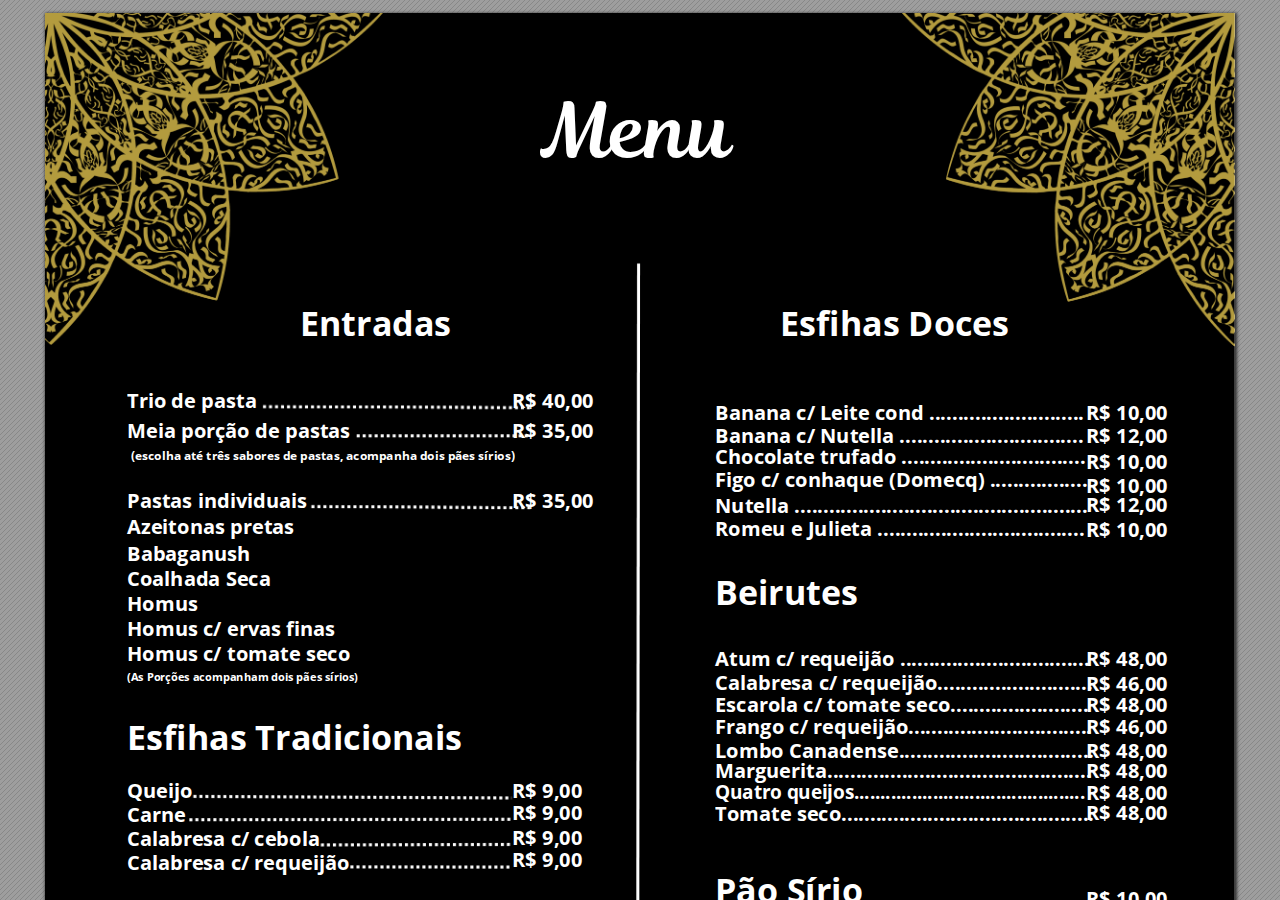
==== Cardápio.html @ 2eede96a "Add files via upload" ====
<!DOCTYPE html>
<!-- Created by pdf2htmlEX (https://github.com/pdf2htmlEX/pdf2htmlEX) -->
<html xmlns="http://www.w3.org/1999/xhtml">
<head>
<meta charset="utf-8"/>
<meta name="generator" content="pdf2htmlEX"/>
<meta http-equiv="X-UA-Compatible" content="IE=edge,chrome=1"/>
<style type="text/css">
/*! 
 * Base CSS for pdf2htmlEX
 * Copyright 2012,2013 Lu Wang <coolwanglu@gmail.com> 
 * https://github.com/pdf2htmlEX/pdf2htmlEX/blob/master/share/LICENSE
 */#sidebar{position:absolute;top:0;left:0;bottom:0;width:250px;padding:0;margin:0;overflow:auto}#page-container{position:absolute;top:0;left:0;margin:0;padding:0;border:0}@media screen{#sidebar.opened+#page-container{left:250px}#page-container{bottom:0;right:0;overflow:auto}.loading-indicator{display:none}.loading-indicator.active{display:block;position:absolute;width:64px;height:64px;top:50%;left:50%;margin-top:-32px;margin-left:-32px}.loading-indicator img{position:absolute;top:0;left:0;bottom:0;right:0}}@media print{@page{margin:0}html{margin:0}body{margin:0;-webkit-print-color-adjust:exact}#sidebar{display:none}#page-container{width:auto;height:auto;overflow:visible;background-color:transparent}.d{display:none}}.pf{position:relative;background-color:white;overflow:hidden;margin:0;border:0}.pc{position:absolute;border:0;padding:0;margin:0;top:0;left:0;width:100%;height:100%;overflow:hidden;display:block;transform-origin:0 0;-ms-transform-origin:0 0;-webkit-transform-origin:0 0}.pc.opened{display:block}.bf{position:absolute;border:0;margin:0;top:0;bottom:0;width:100%;height:100%;-ms-user-select:none;-moz-user-select:none;-webkit-user-select:none;user-select:none}.bi{position:absolute;border:0;margin:0;-ms-user-select:none;-moz-user-select:none;-webkit-user-select:none;user-select:none}@media print{.pf{margin:0;box-shadow:none;page-break-after:always;page-break-inside:avoid}@-moz-document url-prefix(){.pf{overflow:visible;border:1px solid #fff}.pc{overflow:visible}}}.c{position:absolute;border:0;padding:0;margin:0;overflow:hidden;display:block}.t{position:absolute;white-space:pre;font-size:1px;transform-origin:0 100%;-ms-transform-origin:0 100%;-webkit-transform-origin:0 100%;unicode-bidi:bidi-override;-moz-font-feature-settings:"liga" 0}.t:after{content:''}.t:before{content:'';display:inline-block}.t span{position:relative;unicode-bidi:bidi-override}._{display:inline-block;color:transparent;z-index:-1}::selection{background:rgba(127,255,255,0.4)}::-moz-selection{background:rgba(127,255,255,0.4)}.pi{display:none}.d{position:absolute;transform-origin:0 100%;-ms-transform-origin:0 100%;-webkit-transform-origin:0 100%}.it{border:0;background-color:rgba(255,255,255,0.0)}.ir:hover{cursor:pointer}</style>
<style type="text/css">
/*! 
 * Fancy styles for pdf2htmlEX
 * Copyright 2012,2013 Lu Wang <coolwanglu@gmail.com> 
 * https://github.com/pdf2htmlEX/pdf2htmlEX/blob/master/share/LICENSE
 */@keyframes fadein{from{opacity:0}to{opacity:1}}@-webkit-keyframes fadein{from{opacity:0}to{opacity:1}}@keyframes swing{0{transform:rotate(0)}10%{transform:rotate(0)}90%{transform:rotate(720deg)}100%{transform:rotate(720deg)}}@-webkit-keyframes swing{0{-webkit-transform:rotate(0)}10%{-webkit-transform:rotate(0)}90%{-webkit-transform:rotate(720deg)}100%{-webkit-transform:rotate(720deg)}}@media screen{#sidebar{background-color:#2f3236;background-image:url("[data-uri]")}#outline{font-family:Georgia,Times,"Times New Roman",serif;font-size:13px;margin:2em 1em}#outline ul{padding:0}#outline li{list-style-type:none;margin:1em 0}#outline li>ul{margin-left:1em}#outline a,#outline a:visited,#outline a:hover,#outline a:active{line-height:1.2;color:#e8e8e8;text-overflow:ellipsis;white-space:nowrap;text-decoration:none;display:block;overflow:hidden;outline:0}#outline a:hover{color:#0cf}#page-container{background-color:#9e9e9e;background-image:url("[data-uri]");-webkit-transition:left 500ms;transition:left 500ms}.pf{margin:13px auto;box-shadow:1px 1px 3px 1px #333;border-collapse:separate}.pc.opened{-webkit-animation:fadein 100ms;animation:fadein 100ms}.loading-indicator.active{-webkit-animation:swing 1.5s ease-in-out .01s infinite alternate none;animation:swing 1.5s ease-in-out .01s infinite alternate none}.checked{background:no-repeat url([data-uri])}}</style>
<style type="text/css">
.ff0{font-family:sans-serif;visibility:hidden;}
@font-face{font-family:ff1;src:url('[data-uri]')format("woff");}.ff1{font-family:ff1;line-height:0.750000;font-style:normal;font-weight:normal;visibility:visible;}
@font-face{font-family:ff2;src:url('[data-uri]')format("woff");}.ff2{font-family:ff2;line-height:1.006348;font-style:normal;font-weight:normal;visibility:visible;}
@font-face{font-family:ff3;src:url('[data-uri]')format("woff");}.ff3{font-family:ff3;line-height:0.713867;font-style:normal;font-weight:normal;visibility:visible;}
@font-face{font-family:ff4;src:url('[data-uri]')format("woff");}.ff4{font-family:ff4;line-height:0.830000;font-style:normal;font-weight:normal;visibility:visible;}
@font-face{font-family:ff5;src:url('[data-uri]')format("woff");}.ff5{font-family:ff5;line-height:1.171387;font-style:normal;font-weight:normal;visibility:visible;}
.m0{transform:matrix(0.250000,0.000000,0.000000,0.250000,0,0);-ms-transform:matrix(0.250000,0.000000,0.000000,0.250000,0,0);-webkit-transform:matrix(0.250000,0.000000,0.000000,0.250000,0,0);}
.v0{vertical-align:0.000000px;}
.ls0{letter-spacing:0.000000px;}
.sc_{text-shadow:none;}
.sc0{text-shadow:-0.015em 0 transparent,0 0.015em transparent,0.015em 0 transparent,0 -0.015em  transparent;}
@media screen and (-webkit-min-device-pixel-ratio:0){
.sc_{-webkit-text-stroke:0px transparent;}
.sc0{-webkit-text-stroke:0.015em transparent;text-shadow:none;}
}
.ws0{word-spacing:0.000000px;}
.fc2{color:transparent;}
.fc1{color:rgb(0,0,0);}
.fc0{color:rgb(255,255,255);}
.fs3{font-size:43.979998px;}
.fs4{font-size:47.999998px;}
.fs5{font-size:74.889553px;}
.fs2{font-size:79.979997px;}
.fs6{font-size:124.507520px;}
.fs7{font-size:124.529989px;}
.fs1{font-size:135.990000px;}
.fs8{font-size:143.999994px;}
.fs0{font-size:303.989993px;}
.y0{bottom:-0.240000px;}
.y1{bottom:0.000015px;}
.y71{bottom:27.149882px;}
.y27{bottom:227.247183px;}
.y62{bottom:227.497719px;}
.y26{bottom:250.407302px;}
.y61{bottom:250.997678px;}
.y25{bottom:273.567301px;}
.y60{bottom:274.247677px;}
.y24{bottom:296.727420px;}
.y5f{bottom:297.747636px;}
.y23{bottom:319.887635px;}
.y5e{bottom:320.277419px;}
.y32{bottom:327.545146px;}
.y6e{bottom:337.552594px;}
.y22{bottom:343.047754px;}
.y5d{bottom:344.497594px;}
.y31{bottom:356.795145px;}
.y21{bottom:366.207753px;}
.y5c{bottom:367.494945px;}
.y46{bottom:386.895104px;}
.y20{bottom:389.367872px;}
.y5b{bottom:389.757752px;}
.y6d{bottom:402.888031px;}
.y45{bottom:403.744903px;}
.y5a{bottom:410.494903px;}
.y1f{bottom:412.527991px;}
.y6f{bottom:432.483150px;}
.y1e{bottom:435.688110px;}
.y59{bottom:436.494942px;}
.y6c{bottom:448.244861px;}
.y76{bottom:448.423284px;}
.y36{bottom:449.744861px;}
.y85{bottom:453.393958px;}
.y1d{bottom:458.848229px;}
.y58{bottom:460.755677px;}
.y6b{bottom:473.244820px;}
.y35{bottom:474.744820px;}
.y1c{bottom:479.498188px;}
.y57{bottom:480.781612px;}
.y8c{bottom:494.379418px;}
.y86{bottom:498.649556px;}
.y34{bottom:501.244899px;}
.y42{bottom:503.448147px;}
.y56{bottom:503.498187px;}
.y33{bottom:527.744858px;}
.y17{bottom:528.148106px;}
.y55{bottom:528.281474px;}
.y7a{bottom:539.902130px;}
.y87{bottom:543.905250px;}
.y1b{bottom:549.588025px;}
.y6a{bottom:550.268305px;}
.y30{bottom:551.244697px;}
.y54{bottom:551.781433px;}
.y1a{bottom:572.748144px;}
.y53{bottom:573.768384px;}
.y78{bottom:587.422542px;}
.y84{bottom:590.691664px;}
.y52{bottom:595.518383px;}
.y19{bottom:595.908263px;}
.y2f{bottom:599.118383px;}
.y51{bottom:619.018342px;}
.y18{bottom:619.068262px;}
.y8d{bottom:633.378556px;}
.y83{bottom:635.947238px;}
.y50{bottom:638.968341px;}
.y11{bottom:640.758261px;}
.yf{bottom:663.918380px;}
.y4f{bottom:663.968300px;}
.y41{bottom:671.498060px;}
.y79{bottom:679.334738px;}
.y82{bottom:681.202884px;}
.y15{bottom:687.078427px;}
.y4e{bottom:687.468259px;}
.y40{bottom:697.998019px;}
.y10{bottom:710.228466px;}
.y4d{bottom:710.628378px;}
.y3f{bottom:724.497978px;}
.y77{bottom:725.290920px;}
.y81{bottom:726.458530px;}
.y3e{bottom:747.997985px;}
.ye{bottom:760.347928px;}
.y8a{bottom:771.247054px;}
.y8e{bottom:771.714105px;}
.y69{bottom:790.298511px;}
.y3d{bottom:793.898511px;}
.y8f{bottom:816.969751px;}
.y7b{bottom:817.203236px;}
.y43{bottom:826.982846px;}
.y4c{bottom:829.948021px;}
.yd{bottom:850.482733px;}
.y4b{bottom:851.779429px;}
.yb{bottom:874.607724px;}
.y48{bottom:875.075940px;}
.y4a{bottom:876.779387px;}
.y89{bottom:886.836755px;}
.y68{bottom:896.746307px;}
.y2e{bottom:897.223665px;}
.yc{bottom:898.732763px;}
.y49{bottom:898.982771px;}
.y2d{bottom:918.825898px;}
.y47{bottom:938.926593px;}
.y37{bottom:947.082681px;}
.y92{bottom:954.805393px;}
.y93{bottom:960.103448px;}
.y2c{bottom:962.426504px;}
.y2b{bottom:984.477847px;}
.y67{bottom:1005.857766px;}
.y2a{bottom:1006.477878px;}
.y90{bottom:1009.025519px;}
.y91{bottom:1014.473814px;}
.ya{bottom:1015.627974px;}
.y29{bottom:1030.857677px;}
.y12{bottom:1035.977837px;}
.y13{bottom:1060.977796px;}
.y80{bottom:1063.245596px;}
.y8b{bottom:1068.844107px;}
.y6{bottom:1085.977755px;}
.y28{bottom:1091.319675px;}
.y8{bottom:1110.977762px;}
.y7f{bottom:1117.465674px;}
.y75{bottom:1123.214425px;}
.y7{bottom:1135.977673px;}
.y66{bottom:1159.477680px;}
.y44{bottom:1160.683872px;}
.y14{bottom:1162.300056px;}
.y7e{bottom:1171.685776px;}
.y72{bottom:1178.018237px;}
.y3b{bottom:1183.538087px;}
.y65{bottom:1184.183807px;}
.y9{bottom:1188.800014px;}
.y64{bottom:1203.600310px;}
.y3c{bottom:1209.288022px;}
.y7d{bottom:1225.905878px;}
.y63{bottom:1227.100293px;}
.y3a{bottom:1232.788005px;}
.y74{bottom:1232.938899px;}
.y16{bottom:1237.150268px;}
.y39{bottom:1253.200289px;}
.y5{bottom:1258.950298px;}
.y38{bottom:1276.700248px;}
.y7c{bottom:1280.125994px;}
.y73{bottom:1287.859513px;}
.y4{bottom:1288.450230px;}
.y88{bottom:1357.493058px;}
.y3{bottom:1361.069386px;}
.y70{bottom:1511.669952px;}
.y2{bottom:1538.819818px;}
.h6{height:33.693660px;}
.h7{height:36.773436px;}
.h8{height:57.373881px;}
.h5{height:61.273738px;}
.h4{height:104.183745px;}
.h9{height:106.799996px;}
.hb{height:115.935469px;}
.hc{height:115.956391px;}
.hd{height:134.085932px;}
.h3{height:227.992495px;}
.ha{height:252.311694px;}
.h2{height:1683.749930px;}
.h0{height:1683.749945px;}
.h1{height:1684.080000px;}
.w3{width:273.119989px;}
.w2{width:1190.249950px;}
.w0{width:1190.250000px;}
.w1{width:1190.400000px;}
.x0{left:0.000000px;}
.xa{left:2.311553px;}
.x3{left:82.179577px;}
.x5{left:86.117077px;}
.xc{left:239.730619px;}
.xb{left:242.730619px;}
.x2{left:254.941571px;}
.x9{left:454.799981px;}
.x7{left:466.689581px;}
.x1{left:497.733387px;}
.x6{left:670.011236px;}
.x4{left:734.930129px;}
.xd{left:771.001960px;}
.xf{left:788.580903px;}
.xe{left:791.580903px;}
.x8{left:1040.952605px;}
@media print{
.v0{vertical-align:0.000000pt;}
.ls0{letter-spacing:0.000000pt;}
.ws0{word-spacing:0.000000pt;}
.fs3{font-size:58.639997pt;}
.fs4{font-size:63.999997pt;}
.fs5{font-size:99.852737pt;}
.fs2{font-size:106.639996pt;}
.fs6{font-size:166.010027pt;}
.fs7{font-size:166.039985pt;}
.fs1{font-size:181.320000pt;}
.fs8{font-size:191.999992pt;}
.fs0{font-size:405.319991pt;}
.y0{bottom:-0.320000pt;}
.y1{bottom:0.000020pt;}
.y71{bottom:36.199842pt;}
.y27{bottom:302.996243pt;}
.y62{bottom:303.330291pt;}
.y26{bottom:333.876402pt;}
.y61{bottom:334.663570pt;}
.y25{bottom:364.756401pt;}
.y60{bottom:365.663569pt;}
.y24{bottom:395.636560pt;}
.y5f{bottom:396.996847pt;}
.y23{bottom:426.516846pt;}
.y5e{bottom:427.036558pt;}
.y32{bottom:436.726862pt;}
.y6e{bottom:450.070125pt;}
.y22{bottom:457.397005pt;}
.y5d{bottom:459.330125pt;}
.y31{bottom:475.726860pt;}
.y21{bottom:488.277004pt;}
.y5c{bottom:489.993260pt;}
.y46{bottom:515.860139pt;}
.y20{bottom:519.157162pt;}
.y5b{bottom:519.677002pt;}
.y6d{bottom:537.184042pt;}
.y45{bottom:538.326538pt;}
.y5a{bottom:547.326537pt;}
.y1f{bottom:550.037321pt;}
.y6f{bottom:576.644200pt;}
.y1e{bottom:580.917480pt;}
.y59{bottom:581.993256pt;}
.y6c{bottom:597.659815pt;}
.y76{bottom:597.897712pt;}
.y36{bottom:599.659815pt;}
.y85{bottom:604.525277pt;}
.y1d{bottom:611.797639pt;}
.y58{bottom:614.340902pt;}
.y6b{bottom:630.993094pt;}
.y35{bottom:632.993094pt;}
.y1c{bottom:639.330917pt;}
.y57{bottom:641.042149pt;}
.y8c{bottom:659.172557pt;}
.y86{bottom:664.866075pt;}
.y34{bottom:668.326532pt;}
.y42{bottom:671.264196pt;}
.y56{bottom:671.330916pt;}
.y33{bottom:703.659811pt;}
.y17{bottom:704.197475pt;}
.y55{bottom:704.375299pt;}
.y7a{bottom:719.869506pt;}
.y87{bottom:725.207000pt;}
.y1b{bottom:732.784033pt;}
.y6a{bottom:733.691073pt;}
.y30{bottom:734.992929pt;}
.y54{bottom:735.708577pt;}
.y1a{bottom:763.664192pt;}
.y53{bottom:765.024512pt;}
.y78{bottom:783.230056pt;}
.y84{bottom:787.588886pt;}
.y52{bottom:794.024511pt;}
.y19{bottom:794.544351pt;}
.y2f{bottom:798.824511pt;}
.y51{bottom:825.357790pt;}
.y18{bottom:825.424350pt;}
.y8d{bottom:844.504741pt;}
.y83{bottom:847.929651pt;}
.y50{bottom:851.957789pt;}
.y11{bottom:854.344348pt;}
.yf{bottom:885.224507pt;}
.y4f{bottom:885.291067pt;}
.y41{bottom:895.330747pt;}
.y79{bottom:905.779651pt;}
.y82{bottom:908.270512pt;}
.y15{bottom:916.104570pt;}
.y4e{bottom:916.624346pt;}
.y40{bottom:930.664025pt;}
.y10{bottom:946.971289pt;}
.y4d{bottom:947.504505pt;}
.y3f{bottom:965.997304pt;}
.y77{bottom:967.054560pt;}
.y81{bottom:968.611374pt;}
.y3e{bottom:997.330646pt;}
.ye{bottom:1013.797238pt;}
.y8a{bottom:1028.329406pt;}
.y8e{bottom:1028.952139pt;}
.y69{bottom:1053.731348pt;}
.y3d{bottom:1058.531348pt;}
.y8f{bottom:1089.293001pt;}
.y7b{bottom:1089.604315pt;}
.y43{bottom:1102.643794pt;}
.y4c{bottom:1106.597362pt;}
.yd{bottom:1133.976977pt;}
.y4b{bottom:1135.705905pt;}
.yb{bottom:1166.143631pt;}
.y48{bottom:1166.767919pt;}
.y4a{bottom:1169.039183pt;}
.y89{bottom:1182.449007pt;}
.y68{bottom:1195.661742pt;}
.y2e{bottom:1196.298220pt;}
.yc{bottom:1198.310350pt;}
.y49{bottom:1198.643694pt;}
.y2d{bottom:1225.101197pt;}
.y47{bottom:1251.902124pt;}
.y37{bottom:1262.776907pt;}
.y92{bottom:1273.073857pt;}
.y93{bottom:1280.137931pt;}
.y2c{bottom:1283.235339pt;}
.y2b{bottom:1312.637129pt;}
.y67{bottom:1341.143688pt;}
.y2a{bottom:1341.970504pt;}
.y90{bottom:1345.367358pt;}
.y91{bottom:1352.631752pt;}
.ya{bottom:1354.170632pt;}
.y29{bottom:1374.476903pt;}
.y12{bottom:1381.303782pt;}
.y13{bottom:1414.637061pt;}
.y80{bottom:1417.660795pt;}
.y8b{bottom:1425.125477pt;}
.y6{bottom:1447.970340pt;}
.y28{bottom:1455.092899pt;}
.y8{bottom:1481.303682pt;}
.y7f{bottom:1489.954232pt;}
.y75{bottom:1497.619234pt;}
.y7{bottom:1514.636897pt;}
.y66{bottom:1545.970240pt;}
.y44{bottom:1547.578496pt;}
.y14{bottom:1549.733407pt;}
.y7e{bottom:1562.247701pt;}
.y72{bottom:1570.690983pt;}
.y3b{bottom:1578.050782pt;}
.y65{bottom:1578.911742pt;}
.y9{bottom:1585.066686pt;}
.y64{bottom:1604.800413pt;}
.y3c{bottom:1612.384029pt;}
.y7d{bottom:1634.541170pt;}
.y63{bottom:1636.133724pt;}
.y3a{bottom:1643.717340pt;}
.y74{bottom:1643.918532pt;}
.y16{bottom:1649.533691pt;}
.y39{bottom:1670.933719pt;}
.y5{bottom:1678.600397pt;}
.y38{bottom:1702.266998pt;}
.y7c{bottom:1706.834658pt;}
.y73{bottom:1717.146017pt;}
.y4{bottom:1717.933640pt;}
.y88{bottom:1809.990744pt;}
.y3{bottom:1814.759182pt;}
.y70{bottom:2015.559936pt;}
.y2{bottom:2051.759758pt;}
.h6{height:44.924880pt;}
.h7{height:49.031248pt;}
.h8{height:76.498508pt;}
.h5{height:81.698317pt;}
.h4{height:138.911660pt;}
.h9{height:142.399994pt;}
.hb{height:154.580625pt;}
.hc{height:154.608521pt;}
.hd{height:178.781243pt;}
.h3{height:303.989993pt;}
.ha{height:336.415593pt;}
.h2{height:2244.999906pt;}
.h0{height:2244.999927pt;}
.h1{height:2245.440000pt;}
.w3{width:364.159985pt;}
.w2{width:1586.999934pt;}
.w0{width:1587.000000pt;}
.w1{width:1587.200000pt;}
.x0{left:0.000000pt;}
.xa{left:3.082070pt;}
.x3{left:109.572770pt;}
.x5{left:114.822770pt;}
.xc{left:319.640825pt;}
.xb{left:323.640825pt;}
.x2{left:339.922095pt;}
.x9{left:606.399975pt;}
.x7{left:622.252774pt;}
.x1{left:663.644516pt;}
.x6{left:893.348315pt;}
.x4{left:979.906839pt;}
.xd{left:1028.002613pt;}
.xf{left:1051.441204pt;}
.xe{left:1055.441204pt;}
.x8{left:1387.936806pt;}
}
</style>
<script>
/*
 Copyright 2012 Mozilla Foundation 
 Copyright 2013 Lu Wang <coolwanglu@gmail.com>
 Apachine License Version 2.0 
*/
(function(){function b(a,b,e,f){var c=(a.className||"").split(/\s+/g);""===c[0]&&c.shift();var d=c.indexOf(b);0>d&&e&&c.push(b);0<=d&&f&&c.splice(d,1);a.className=c.join(" ");return 0<=d}if(!("classList"in document.createElement("div"))){var e={add:function(a){b(this.element,a,!0,!1)},contains:function(a){return b(this.element,a,!1,!1)},remove:function(a){b(this.element,a,!1,!0)},toggle:function(a){b(this.element,a,!0,!0)}};Object.defineProperty(HTMLElement.prototype,"classList",{get:function(){if(this._classList)return this._classList;
var a=Object.create(e,{element:{value:this,writable:!1,enumerable:!0}});Object.defineProperty(this,"_classList",{value:a,writable:!1,enumerable:!1});return a},enumerable:!0})}})();
</script>
<script>
(function(){/*
 pdf2htmlEX.js: Core UI functions for pdf2htmlEX 
 Copyright 2012,2013 Lu Wang <coolwanglu@gmail.com> and other contributors 
 https://github.com/pdf2htmlEX/pdf2htmlEX/blob/master/share/LICENSE 
*/
var pdf2htmlEX=window.pdf2htmlEX=window.pdf2htmlEX||{},CSS_CLASS_NAMES={page_frame:"pf",page_content_box:"pc",page_data:"pi",background_image:"bi",link:"l",input_radio:"ir",__dummy__:"no comma"},DEFAULT_CONFIG={container_id:"page-container",sidebar_id:"sidebar",outline_id:"outline",loading_indicator_cls:"loading-indicator",preload_pages:3,render_timeout:100,scale_step:0.9,key_handler:!0,hashchange_handler:!0,view_history_handler:!0,__dummy__:"no comma"},EPS=1E-6;
function invert(a){var b=a[0]*a[3]-a[1]*a[2];return[a[3]/b,-a[1]/b,-a[2]/b,a[0]/b,(a[2]*a[5]-a[3]*a[4])/b,(a[1]*a[4]-a[0]*a[5])/b]}function transform(a,b){return[a[0]*b[0]+a[2]*b[1]+a[4],a[1]*b[0]+a[3]*b[1]+a[5]]}function get_page_number(a){return parseInt(a.getAttribute("data-page-no"),16)}function disable_dragstart(a){for(var b=0,c=a.length;b<c;++b)a[b].addEventListener("dragstart",function(){return!1},!1)}
function clone_and_extend_objs(a){for(var b={},c=0,e=arguments.length;c<e;++c){var h=arguments[c],d;for(d in h)h.hasOwnProperty(d)&&(b[d]=h[d])}return b}
function Page(a){if(a){this.shown=this.loaded=!1;this.page=a;this.num=get_page_number(a);this.original_height=a.clientHeight;this.original_width=a.clientWidth;var b=a.getElementsByClassName(CSS_CLASS_NAMES.page_content_box)[0];b&&(this.content_box=b,this.original_scale=this.cur_scale=this.original_height/b.clientHeight,this.page_data=JSON.parse(a.getElementsByClassName(CSS_CLASS_NAMES.page_data)[0].getAttribute("data-data")),this.ctm=this.page_data.ctm,this.ictm=invert(this.ctm),this.loaded=!0)}}
Page.prototype={hide:function(){this.loaded&&this.shown&&(this.content_box.classList.remove("opened"),this.shown=!1)},show:function(){this.loaded&&!this.shown&&(this.content_box.classList.add("opened"),this.shown=!0)},rescale:function(a){this.cur_scale=0===a?this.original_scale:a;this.loaded&&(a=this.content_box.style,a.msTransform=a.webkitTransform=a.transform="scale("+this.cur_scale.toFixed(3)+")");a=this.page.style;a.height=this.original_height*this.cur_scale+"px";a.width=this.original_width*this.cur_scale+
"px"},view_position:function(){var a=this.page,b=a.parentNode;return[b.scrollLeft-a.offsetLeft-a.clientLeft,b.scrollTop-a.offsetTop-a.clientTop]},height:function(){return this.page.clientHeight},width:function(){return this.page.clientWidth}};function Viewer(a){this.config=clone_and_extend_objs(DEFAULT_CONFIG,0<arguments.length?a:{});this.pages_loading=[];this.init_before_loading_content();var b=this;document.addEventListener("DOMContentLoaded",function(){b.init_after_loading_content()},!1)}
Viewer.prototype={scale:1,cur_page_idx:0,first_page_idx:0,init_before_loading_content:function(){this.pre_hide_pages()},initialize_radio_button:function(){for(var a=document.getElementsByClassName(CSS_CLASS_NAMES.input_radio),b=0;b<a.length;b++)a[b].addEventListener("click",function(){this.classList.toggle("checked")})},init_after_loading_content:function(){this.sidebar=document.getElementById(this.config.sidebar_id);this.outline=document.getElementById(this.config.outline_id);this.container=document.getElementById(this.config.container_id);
this.loading_indicator=document.getElementsByClassName(this.config.loading_indicator_cls)[0];for(var a=!0,b=this.outline.childNodes,c=0,e=b.length;c<e;++c)if("ul"===b[c].nodeName.toLowerCase()){a=!1;break}a||this.sidebar.classList.add("opened");this.find_pages();if(0!=this.pages.length){disable_dragstart(document.getElementsByClassName(CSS_CLASS_NAMES.background_image));this.config.key_handler&&this.register_key_handler();var h=this;this.config.hashchange_handler&&window.addEventListener("hashchange",
function(a){h.navigate_to_dest(document.location.hash.substring(1))},!1);this.config.view_history_handler&&window.addEventListener("popstate",function(a){a.state&&h.navigate_to_dest(a.state)},!1);this.container.addEventListener("scroll",function(){h.update_page_idx();h.schedule_render(!0)},!1);[this.container,this.outline].forEach(function(a){a.addEventListener("click",h.link_handler.bind(h),!1)});this.initialize_radio_button();this.render()}},find_pages:function(){for(var a=[],b={},c=this.container.childNodes,
e=0,h=c.length;e<h;++e){var d=c[e];d.nodeType===Node.ELEMENT_NODE&&d.classList.contains(CSS_CLASS_NAMES.page_frame)&&(d=new Page(d),a.push(d),b[d.num]=a.length-1)}this.pages=a;this.page_map=b},load_page:function(a,b,c){var e=this.pages;if(!(a>=e.length||(e=e[a],e.loaded||this.pages_loading[a]))){var e=e.page,h=e.getAttribute("data-page-url");if(h){this.pages_loading[a]=!0;var d=e.getElementsByClassName(this.config.loading_indicator_cls)[0];"undefined"===typeof d&&(d=this.loading_indicator.cloneNode(!0),
d.classList.add("active"),e.appendChild(d));var f=this,g=new XMLHttpRequest;g.open("GET",h,!0);g.onload=function(){if(200===g.status||0===g.status){var b=document.createElement("div");b.innerHTML=g.responseText;for(var d=null,b=b.childNodes,e=0,h=b.length;e<h;++e){var p=b[e];if(p.nodeType===Node.ELEMENT_NODE&&p.classList.contains(CSS_CLASS_NAMES.page_frame)){d=p;break}}b=f.pages[a];f.container.replaceChild(d,b.page);b=new Page(d);f.pages[a]=b;b.hide();b.rescale(f.scale);disable_dragstart(d.getElementsByClassName(CSS_CLASS_NAMES.background_image));
f.schedule_render(!1);c&&c(b)}delete f.pages_loading[a]};g.send(null)}void 0===b&&(b=this.config.preload_pages);0<--b&&(f=this,setTimeout(function(){f.load_page(a+1,b)},0))}},pre_hide_pages:function(){var a="@media screen{."+CSS_CLASS_NAMES.page_content_box+"{display:none;}}",b=document.createElement("style");b.styleSheet?b.styleSheet.cssText=a:b.appendChild(document.createTextNode(a));document.head.appendChild(b)},render:function(){for(var a=this.container,b=a.scrollTop,c=a.clientHeight,a=b-c,b=
b+c+c,c=this.pages,e=0,h=c.length;e<h;++e){var d=c[e],f=d.page,g=f.offsetTop+f.clientTop,f=g+f.clientHeight;g<=b&&f>=a?d.loaded?d.show():this.load_page(e):d.hide()}},update_page_idx:function(){var a=this.pages,b=a.length;if(!(2>b)){for(var c=this.container,e=c.scrollTop,c=e+c.clientHeight,h=-1,d=b,f=d-h;1<f;){var g=h+Math.floor(f/2),f=a[g].page;f.offsetTop+f.clientTop+f.clientHeight>=e?d=g:h=g;f=d-h}this.first_page_idx=d;for(var g=h=this.cur_page_idx,k=0;d<b;++d){var f=a[d].page,l=f.offsetTop+f.clientTop,
f=f.clientHeight;if(l>c)break;f=(Math.min(c,l+f)-Math.max(e,l))/f;if(d===h&&Math.abs(f-1)<=EPS){g=h;break}f>k&&(k=f,g=d)}this.cur_page_idx=g}},schedule_render:function(a){if(void 0!==this.render_timer){if(!a)return;clearTimeout(this.render_timer)}var b=this;this.render_timer=setTimeout(function(){delete b.render_timer;b.render()},this.config.render_timeout)},register_key_handler:function(){var a=this;window.addEventListener("DOMMouseScroll",function(b){if(b.ctrlKey){b.preventDefault();var c=a.container,
e=c.getBoundingClientRect(),c=[b.clientX-e.left-c.clientLeft,b.clientY-e.top-c.clientTop];a.rescale(Math.pow(a.config.scale_step,b.detail),!0,c)}},!1);window.addEventListener("keydown",function(b){var c=!1,e=b.ctrlKey||b.metaKey,h=b.altKey;switch(b.keyCode){case 61:case 107:case 187:e&&(a.rescale(1/a.config.scale_step,!0),c=!0);break;case 173:case 109:case 189:e&&(a.rescale(a.config.scale_step,!0),c=!0);break;case 48:e&&(a.rescale(0,!1),c=!0);break;case 33:h?a.scroll_to(a.cur_page_idx-1):a.container.scrollTop-=
a.container.clientHeight;c=!0;break;case 34:h?a.scroll_to(a.cur_page_idx+1):a.container.scrollTop+=a.container.clientHeight;c=!0;break;case 35:a.container.scrollTop=a.container.scrollHeight;c=!0;break;case 36:a.container.scrollTop=0,c=!0}c&&b.preventDefault()},!1)},rescale:function(a,b,c){var e=this.scale;this.scale=a=0===a?1:b?e*a:a;c||(c=[0,0]);b=this.container;c[0]+=b.scrollLeft;c[1]+=b.scrollTop;for(var h=this.pages,d=h.length,f=this.first_page_idx;f<d;++f){var g=h[f].page;if(g.offsetTop+g.clientTop>=
c[1])break}g=f-1;0>g&&(g=0);var g=h[g].page,k=g.clientWidth,f=g.clientHeight,l=g.offsetLeft+g.clientLeft,m=c[0]-l;0>m?m=0:m>k&&(m=k);k=g.offsetTop+g.clientTop;c=c[1]-k;0>c?c=0:c>f&&(c=f);for(f=0;f<d;++f)h[f].rescale(a);b.scrollLeft+=m/e*a+g.offsetLeft+g.clientLeft-m-l;b.scrollTop+=c/e*a+g.offsetTop+g.clientTop-c-k;this.schedule_render(!0)},fit_width:function(){var a=this.cur_page_idx;this.rescale(this.container.clientWidth/this.pages[a].width(),!0);this.scroll_to(a)},fit_height:function(){var a=this.cur_page_idx;
this.rescale(this.container.clientHeight/this.pages[a].height(),!0);this.scroll_to(a)},get_containing_page:function(a){for(;a;){if(a.nodeType===Node.ELEMENT_NODE&&a.classList.contains(CSS_CLASS_NAMES.page_frame)){a=get_page_number(a);var b=this.page_map;return a in b?this.pages[b[a]]:null}a=a.parentNode}return null},link_handler:function(a){var b=a.target,c=b.getAttribute("data-dest-detail");if(c){if(this.config.view_history_handler)try{var e=this.get_current_view_hash();window.history.replaceState(e,
"","#"+e);window.history.pushState(c,"","#"+c)}catch(h){}this.navigate_to_dest(c,this.get_containing_page(b));a.preventDefault()}},navigate_to_dest:function(a,b){try{var c=JSON.parse(a)}catch(e){return}if(c instanceof Array){var h=c[0],d=this.page_map;if(h in d){for(var f=d[h],h=this.pages[f],d=2,g=c.length;d<g;++d){var k=c[d];if(null!==k&&"number"!==typeof k)return}for(;6>c.length;)c.push(null);var g=b||this.pages[this.cur_page_idx],d=g.view_position(),d=transform(g.ictm,[d[0],g.height()-d[1]]),
g=this.scale,l=[0,0],m=!0,k=!1,n=this.scale;switch(c[1]){case "XYZ":l=[null===c[2]?d[0]:c[2]*n,null===c[3]?d[1]:c[3]*n];g=c[4];if(null===g||0===g)g=this.scale;k=!0;break;case "Fit":case "FitB":l=[0,0];k=!0;break;case "FitH":case "FitBH":l=[0,null===c[2]?d[1]:c[2]*n];k=!0;break;case "FitV":case "FitBV":l=[null===c[2]?d[0]:c[2]*n,0];k=!0;break;case "FitR":l=[c[2]*n,c[5]*n],m=!1,k=!0}if(k){this.rescale(g,!1);var p=this,c=function(a){l=transform(a.ctm,l);m&&(l[1]=a.height()-l[1]);p.scroll_to(f,l)};h.loaded?
c(h):(this.load_page(f,void 0,c),this.scroll_to(f))}}}},scroll_to:function(a,b){var c=this.pages;if(!(0>a||a>=c.length)){c=c[a].view_position();void 0===b&&(b=[0,0]);var e=this.container;e.scrollLeft+=b[0]-c[0];e.scrollTop+=b[1]-c[1]}},get_current_view_hash:function(){var a=[],b=this.pages[this.cur_page_idx];a.push(b.num);a.push("XYZ");var c=b.view_position(),c=transform(b.ictm,[c[0],b.height()-c[1]]);a.push(c[0]/this.scale);a.push(c[1]/this.scale);a.push(this.scale);return JSON.stringify(a)}};
pdf2htmlEX.Viewer=Viewer;})();
</script>
<script>
try{
pdf2htmlEX.defaultViewer = new pdf2htmlEX.Viewer({});
}catch(e){}
</script>
<title></title>
</head>
<body>
<div id="sidebar">
<div id="outline">
</div>
</div>
<div id="page-container">
<div id="pf1" class="pf w0 h0" data-page-no="1"><div class="pc pc1 w0 h0"><img class="bi x0 y0 w1 h1" alt="" src="[data-uri]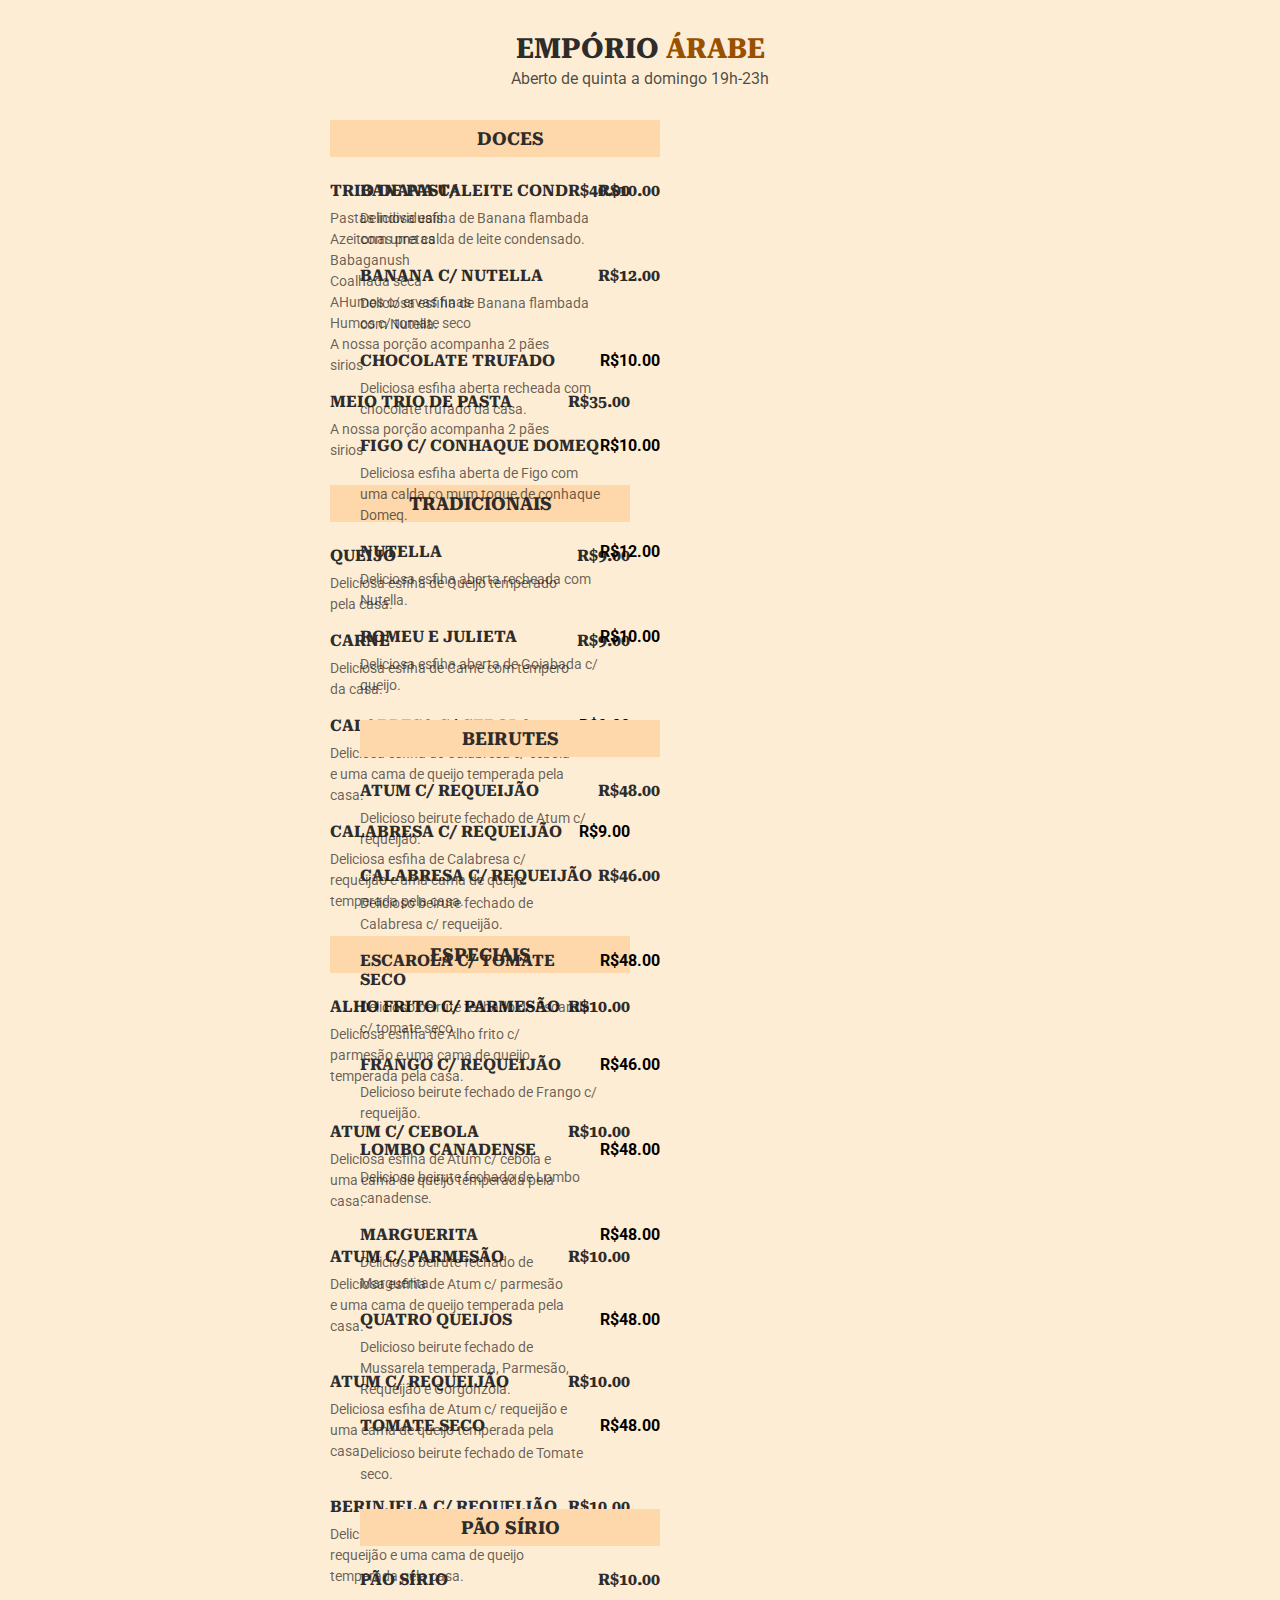
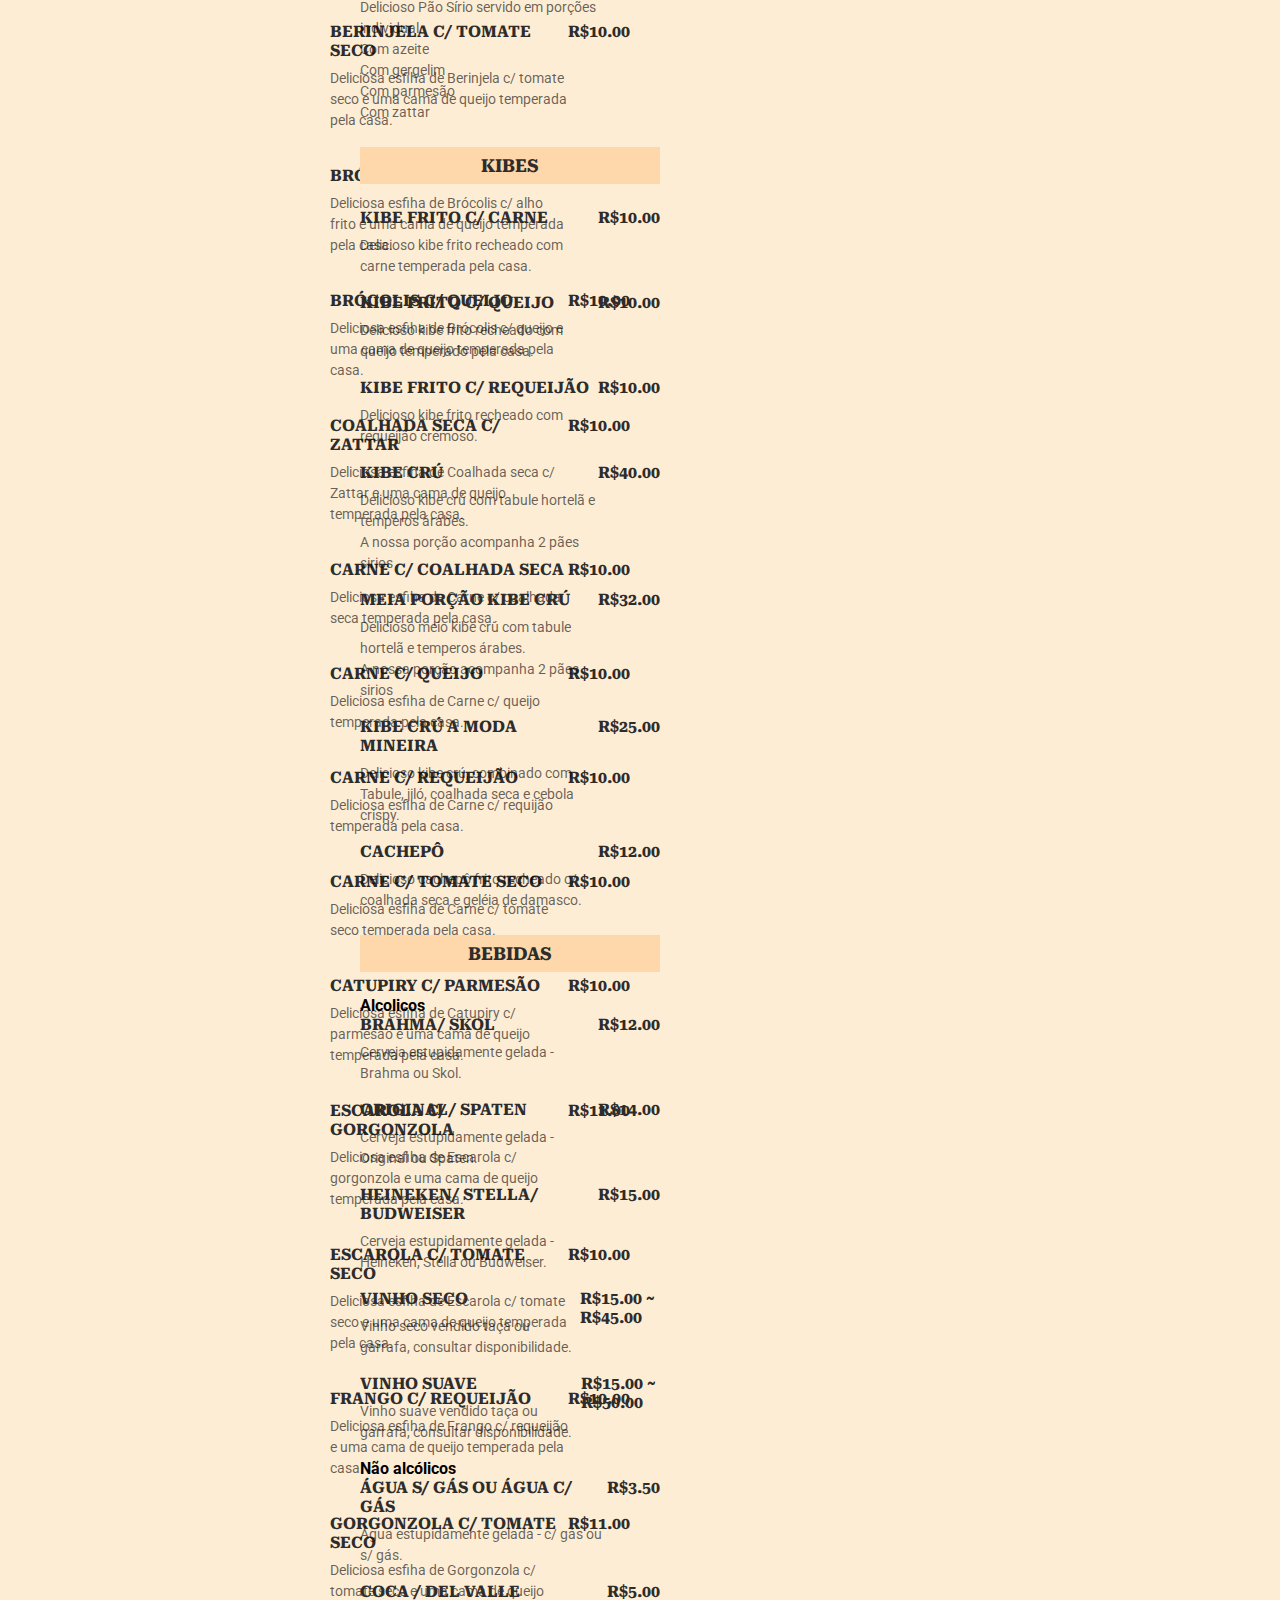
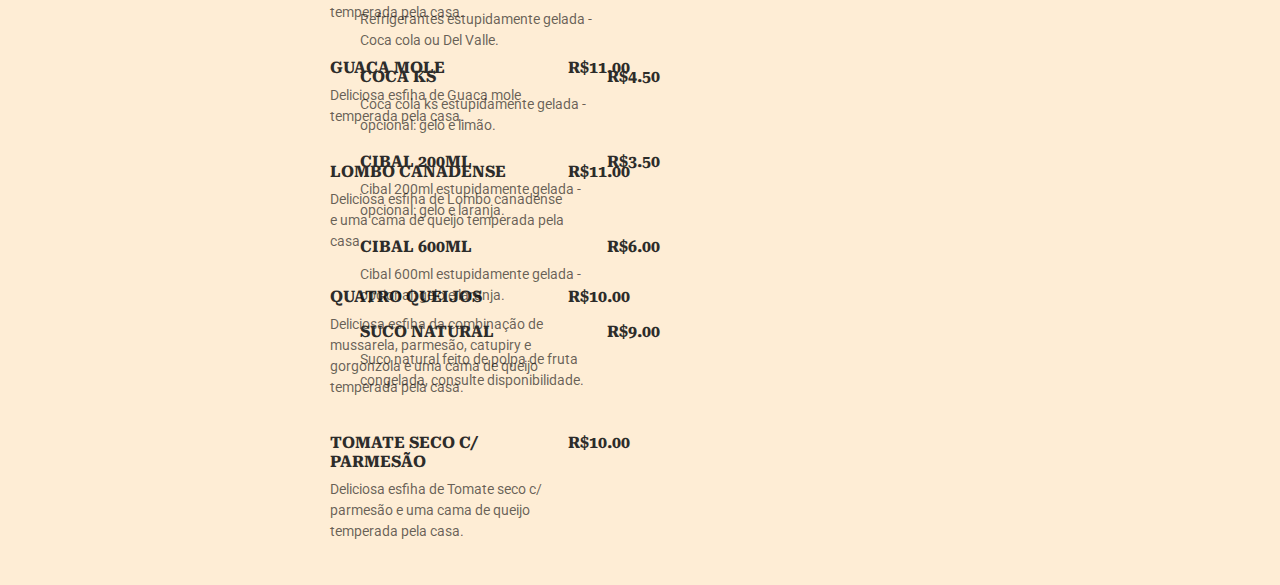
